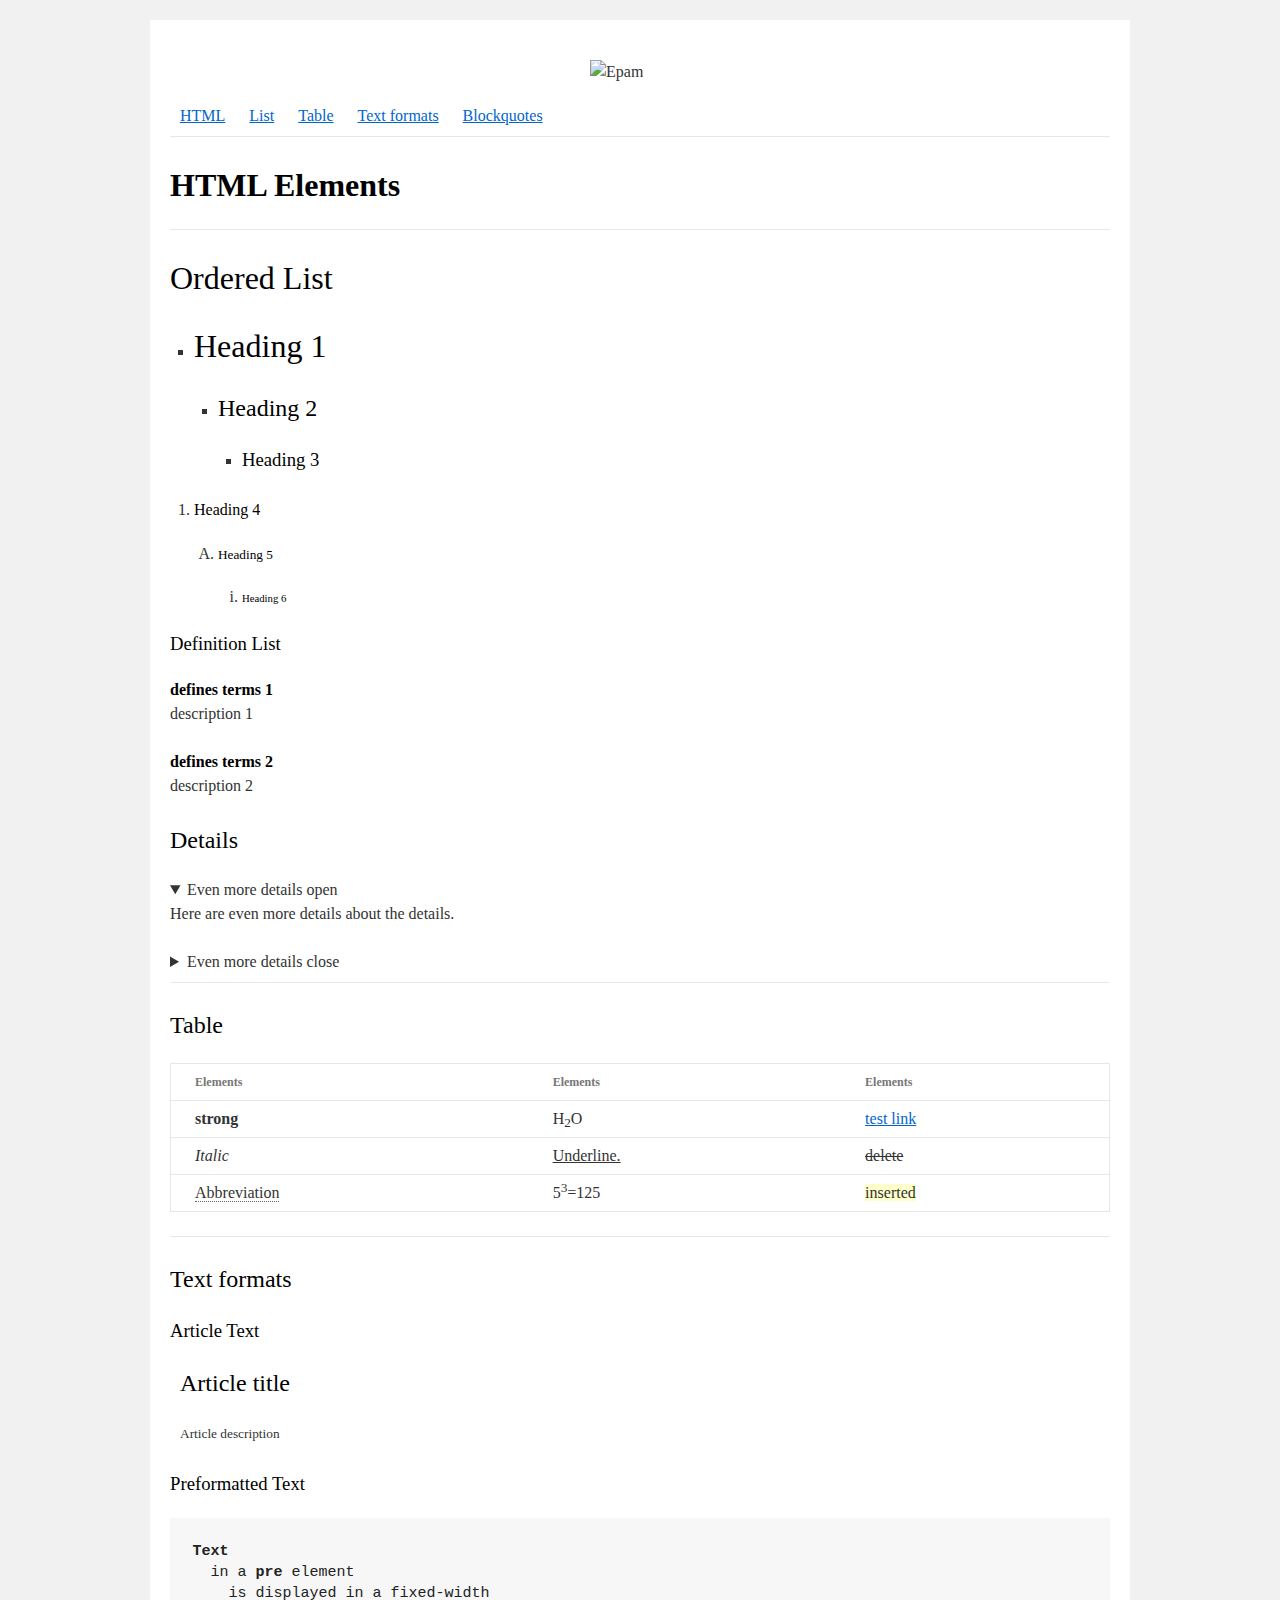
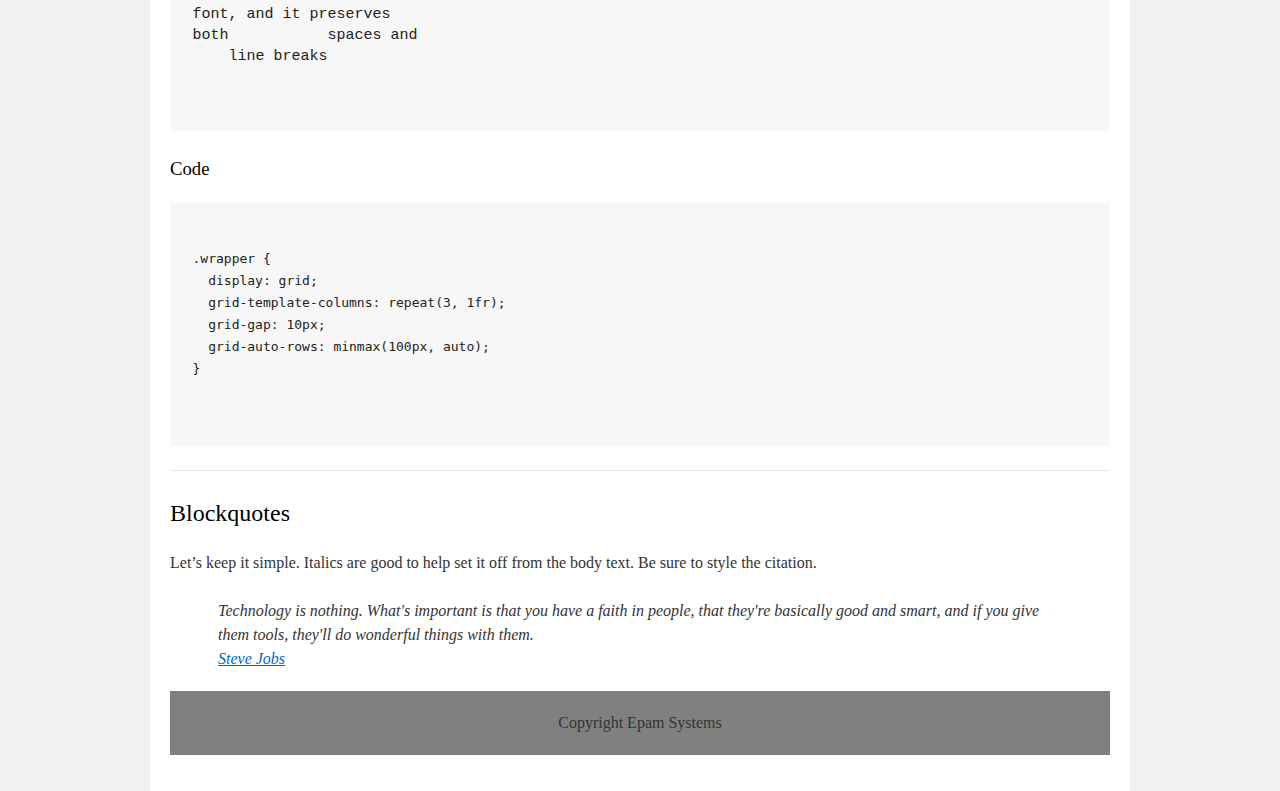
==== homework_01/index.html @ 54900b39 "user input" ====
<!DOCTYPE html>

<html>

<head>
  <meta charset="utf-8">
  <title>hw</title>
  <link rel="stylesheet" href="style.css">
</head>

<body>
  <div id="wrapper">
    <div id="main">
      <div id="container">
        <div id="content" role="main">
          <header>
            <img src="https://www.epam-group.ru/content/dam/epam/global/EPAM_logo.svg" alt="Epam" />
            <nav>
              <a href="#html">HTML</a>
              <a href="#list">List</a>
              <a href="#table">Table</a>
              <a href="#textF">Text formats</a>
              <a href="#blockquotes">Blockquotes</a>
            </nav>
          </header>
          <section>
            <hr>
            <h1 id="html"><strong>HTML Elements</strong></h1>
            <hr>
            <h1 id="list">Ordered List</h1>
            <ul>
              <li>
                <h1>Heading 1</h1>
                <ul>
                  <li>
                    <h2>Heading 2</h2>
                    <ul>
                      <li>
                        <h3>Heading 3</h3>
                      </li>
                    </ul>
                  </li>
                </ul>
              </li>
            </ul>
            <ol>
              <li>
                <h4>Heading 4</h4>
                <ol>
                  <li>
                    <h5>Heading 5</h5>
                    <ol>
                      <li>
                        <h6>Heading 6</h6>
                      </li>
                    </ol>
                  </li>
                </ol>
              </li>
            </ol>
            <h3>Definition List</h3>
            <dl>
              <dt><strong>defines terms 1</strong></dt>
              <dd>description 1</dd>
              <dt><strong>defines terms 2</strong></dt>
              <dd>description 2</dd>
            </dl>
            <h2>Details</h2>
            <details open>
              <summary>Even more details open</summary>
              <p> Here are even more details about the details.</p>
            </details>
            <details>
              <summary>Even more details close</summary>
              <p>Here are even more details about the details.</p>
            </details>
            <hr>
            <h2 id="table">Table</h2>
            <table>
              <thead>
                <tr>
                  <th>Elements</th>
                  <th>Elements</th>
                  <th>Elements</th>
                </tr>
              </thead>
              <tbody>
                <tr>
                  <td><strong>strong</strong></td>
                  <td>H<sub>2</sub>O</td>
                  <td><a href="https://www.google.com.ua">test link</a></td>
                </tr>
                <tr>
                  <td><em>Italic</em></td>
                  <td><u>Underline.</u></td>
                  <td><del>delete</del></td>
                </tr>
                <tr>
                  <td><abbr>Abbreviation</abbr></td>
                  <td>5<sup>3</sup>=125</td>
                  <td><ins>inserted</ins></td>
                </tr>
              </tbody>
            </table>
            <hr>
            <h2 id="textF">Text formats</h2>
            <h3>Article Text</h3>
            <article>
              <h2>Article title</h2>
              <p><small>Article description</small></p>
            </article>
            <h3>Preformatted Text</h3>
            <pre>
<strong>Text</strong>
  in a <strong>pre</strong> element
    is displayed in a fixed-width
font, and it preserves
both           spaces and
    line breaks

            </pre>
            <h3>Code</h3>
            <pre><code>
.wrapper {
  display: grid;
  grid-template-columns: repeat(3, 1fr);
  grid-gap: 10px;
  grid-auto-rows: minmax(100px, auto);
}

            </code></pre>
            <hr>
            <h2 id="blockquotes">Blockquotes</h2>
            <p> Let’s keep it simple. Italics are good to help set it off from the body text. Be sure to style the citation.</p>
            <blockquote>Technology is nothing. What's important is that you have a faith in people, that they're basically good and smart, and if you give them tools, they'll do wonderful things with them.
              <br>
              <a href="https://en.wikipedia.org/wiki/Steve_Jobs">Steve Jobs</a>
            </blockquote>
            <noscript> And here’s a bit of trailing text.</noscript>
          </section>
          <footer>
            Copyright Epam Systems
          </footer>
        </div>
      </div>
    </div>
  </div>
</body>

</html>
---- homework_01/style.css ----
html, body, div, span, applet, object, iframe,
h1, h2, h3, h4, h5, h6, p, blockquote, pre,
a, abbr, acronym, address, big, cite, code,
del, dfn, em, font, img, ins, kbd, q, s, samp,
small, strike, strong, sub, sup, tt, var,
b, u, i, center,
dl, dt, dd, ol, ul, li,
fieldset, form, label, legend,
table, caption, tbody, tfoot, thead, tr, th, td{background:transparent;border:0;margin:0;padding:0;vertical-align:baseline;}body{line-height:1;}h1, h2, h3, h4, h5, h6{clear:both;font-weight:normal;}ol, ul{list-style:none;}blockquote{quotes:none;}blockquote:before, blockquote:after{content:'';content:none;}del{text-decoration:line-through;}table{border-collapse:collapse;border-spacing:0;}a img{border:none;}#container{float:left;margin:0 -240px 0 0;width:100%;}#primary,
#secondary{float:right;overflow:hidden;width:220px;}#secondary{clear:right;}#footer{clear:both;width:100%;}.one-column #content{margin:0 auto;width:640px;}.single-attachment #content{margin:0 auto;width:900px;}body,
input,
textarea,
.page-title span,
.pingback a.url{font-family:Georgia, "Bitstream Charter", serif;}h3#comments-title,
h3#reply-title,
#access .menu,
#access div.menu ul,
#cancel-comment-reply-link,
.form-allowed-tags,
#site-info,
#site-title,
#wp-calendar,
.comment-meta,
.comment-body tr th,
.comment-body thead th,
.entry-content label,
.entry-content tr th,
.entry-content thead th,
.entry-meta,
.entry-title,
.entry-utility,
#respond label,
.navigation,
.page-title,
.pingback p,
.reply,
.widget-title,
.wp-caption-text{font-family:"Helvetica Neue", Arial, Helvetica, "Nimbus Sans L", sans-serif;}input[type="submit"]{font-family:"Helvetica Neue", Arial, Helvetica, "Nimbus Sans L", sans-serif;}pre{font-family:"Courier 10 Pitch", Courier, monospace;}code{font-family:Monaco, Consolas, "Andale Mono", "DejaVu Sans Mono", monospace;}#access .menu-header,
div.menu,
#colophon,
#branding,
#main,
#wrapper{margin:0 auto;width:940px;}#wrapper{background:#fff;margin-top:20px;padding:0 20px;}#footer-widget-area{overflow:hidden;}#footer-widget-area .widget-area{float:left;margin-right:20px;width:220px;}#footer-widget-area #fourth{margin-right:0;}#site-info{float:left;font-size:14px;font-weight:bold;width:700px;}#site-generator{float:right;width:220px;}body{background:#f1f1f1;}body,
input,
textarea{color:#666;font-size:12px;line-height:18px;}hr{background-color:#e7e7e7;border:0;clear:both;height:1px;margin-bottom:18px;}p{margin-bottom:18px;}ul{list-style:square;margin:0 0 18px 1.5em;}ol{list-style:decimal;margin:0 0 18px 1.5em;}ol ol{list-style:upper-alpha;}ol ol ol{list-style:lower-roman;}ol ol ol ol{list-style:lower-alpha;}ul ul,
ol ol,
ul ol,
ol ul{margin-bottom:0;}dl{margin:0 0 24px 0;}dt{font-weight:bold;}dd{margin-bottom:18px;}strong{font-weight:bold;}cite,
em,
i{font-style:italic;}big{font-size:131.25%;}ins{background:#ffc;text-decoration:none;}blockquote{font-style:italic;padding:0 3em;}blockquote cite,
blockquote em,
blockquote i{font-style:normal;}pre{background:#f7f7f7;color:#222;line-height:18px;margin-bottom:18px;overflow:auto;padding:1.5em;}abbr,
acronym{border-bottom:1px dotted #666;cursor:help;}sup,
sub{height:0;line-height:1;position:relative;vertical-align:baseline;}sup{bottom:1ex;}sub{top:.5ex;}small{font-size:smaller;}input[type="text"],
input[type="password"],
input[type="email"],
input[type="url"],
input[type="number"],
textarea{background:#f9f9f9;border:1px solid #ccc;box-shadow:inset 1px 1px 1px rgba(0,0,0,0.1);-moz-box-shadow:inset 1px 1px 1px rgba(0,0,0,0.1);-webkit-box-shadow:inset 1px 1px 1px rgba(0,0,0,0.1);padding:2px;}a:link{color:#0066cc;}a:visited{color:#743399;}a:active,
a:hover{color:#ff4b33;}.screen-reader-text{clip:rect(1px, 1px, 1px, 1px);overflow:hidden;position:absolute !important;height:1px;width:1px;}#header{padding:30px 0 0 0;}#site-title{float:left;font-size:30px;line-height:36px;margin:0 0 18px 0;width:700px;}#site-title a{color:#000;font-weight:bold;text-decoration:none;}#site-description{color:#000;clear:right;float:right;font-style:italic;margin:15px 0 18px 0;opacity:.65;width:220px;}#branding img{border-top:4px solid #000;border-bottom:1px solid #000;display:block;float:left;}#access{background:#000;display:block;float:left;margin:0 auto;width:940px;}#access .menu-header,
div.menu{font-size:13px;margin-left:12px;width:928px;}#access .menu-header ul,
div.menu ul{list-style:none;margin:0;}#access .menu-header li,
div.menu li{float:left;position:relative;}#access a{color:#aaa;display:block;line-height:38px;padding:0 10px;text-decoration:none;}#access ul ul{box-shadow:0px 3px 3px rgba(0,0,0,0.2);-moz-box-shadow:0px 3px 3px rgba(0,0,0,0.2);-webkit-box-shadow:0px 3px 3px rgba(0,0,0,0.2);display:none;position:absolute;top:38px;left:0;float:left;width:180px;z-index:99999;}#access ul ul li{min-width:180px;}#access ul ul ul{left:100%;top:0;}#access ul ul a{background:#333;line-height:1em;padding:10px;width:160px;height:auto;}#access li:hover > a,
#access ul ul:hover > a{background:#333;color:#fff;}#access ul li:hover > ul{display:block;}#access ul li.current_page_item > a,
#access ul li.current_page_ancestor > a,
#access ul li.current-menu-ancestor > a,
#access ul li.current-menu-item > a,
#access ul li.current-menu-parent > a{color:#fff;}* html #access ul li.current_page_item a,
* html #access ul li.current_page_ancestor a,
* html #access ul li.current-menu-ancestor a,
* html #access ul li.current-menu-item a,
* html #access ul li.current-menu-parent a,
* html #access ul li a:hover{color:#fff;}#main{clear:both;overflow:hidden;padding:40px 0 0 0;}#content{margin-bottom:36px;}#content,
#content input,
#content textarea{color:#333;font-size:16px;line-height:24px;}#content p,
#content ul,
#content ol,
#content dd,
#content pre,
#content hr{margin-bottom:24px;}#content ul ul,
#content ol ol,
#content ul ol,
#content ol ul{margin-bottom:0;}#content pre,
#content kbd,
#content tt,
#content var{font-size:15px;line-height:21px;}#content code{font-size:13px;}#content dt,
#content th{color:#000;}#content h1,
#content h2,
#content h3,
#content h4,
#content h5,
#content h6{color:#000;line-height:1.5em;margin:0 0 20px 0;}#content table{border:1px solid #e7e7e7;margin:0 -1px 24px 0;text-align:left;width:100%;}#content tr th,
#content thead th{color:#777;font-size:12px;font-weight:bold;line-height:18px;padding:9px 24px;}#content tr td{border-top:1px solid #e7e7e7;padding:6px 24px;}#content tr.odd td{background:#f2f7fc;}.hentry{margin:0 0 48px 0;}.home .sticky{background:#f2f7fc;border-top:4px solid #000;margin-left:-20px;margin-right:-20px;padding:18px 20px;}.single .hentry{margin:0 0 36px 0;}.page-title{color:#000;font-size:14px;font-weight:bold;margin:0 0 36px 0;}.page-title span{color:#333;font-size:16px;font-style:italic;font-weight:normal;}.page-title a:link,
.page-title a:visited{color:#777;text-decoration:none;}.page-title a:active,
.page-title a:hover{color:#ff4b33;}#content .entry-title{color:#000;font-size:21px;font-weight:bold;line-height:1.3em;margin-bottom:0;}.entry-title a:link,
.entry-title a:visited{color:#000;text-decoration:none;}.entry-title a:active,
.entry-title a:hover{color:#ff4b33;}.entry-meta{color:#777;font-size:12px;}.entry-meta abbr,
.entry-utility abbr{border:none;}.entry-meta abbr:hover,
.entry-utility abbr:hover{border-bottom:1px dotted #666;}.single-author .by-author{position:absolute !important;clip:rect(1px 1px 1px 1px);clip:rect(1px, 1px, 1px, 1px);}.entry-content,
.entry-summary{clear:both;padding:12px 0 0 0;}.entry-content .more-link{white-space:nowrap;}#content .entry-summary p:last-child{margin-bottom:12px;}.entry-content fieldset{border:1px solid #e7e7e7;margin:0 0 24px 0;padding:24px;}.entry-content fieldset legend{background:#fff;color:#000;font-weight:bold;padding:0 24px;}.entry-content input{margin:0 0 24px 0;}.entry-content input.file,
.entry-content input.button{margin-right:24px;}.entry-content label{color:#777;font-size:12px;}.entry-content select{margin:0 0 24px 0;}.entry-content sup,
.entry-content sub{font-size:10px;}.entry-content blockquote.left{float:left;margin-left:0;margin-right:24px;text-align:right;width:33%;}.entry-content blockquote.right{float:right;margin-left:24px;margin-right:0;text-align:left;width:33%;}.page-link{clear:both;color:#000;font-weight:bold;line-height:48px;word-spacing:0.5em;}.page-link a:link,
.page-link a:visited{background:#f1f1f1;color:#333;font-weight:normal;padding:0.5em 0.75em;text-decoration:none;}.home .sticky .page-link a{background:#d9e8f7;}.page-link a:active,
.page-link a:hover{color:#ff4b33;}body.page .edit-link{clear:both;display:block;}#entry-author-info{background:#f2f7fc;border-top:4px solid #000;clear:both;font-size:14px;line-height:20px;margin:24px 0;overflow:hidden;padding:18px 20px;}#entry-author-info #author-avatar{background:#fff;border:1px solid #e7e7e7;float:left;height:60px;margin:0 -104px 0 0;padding:11px;}#entry-author-info #author-description{float:left;margin:0 0 0 104px;}#entry-author-info h2{color:#000;font-size:100%;font-weight:bold;margin-bottom:0;}.entry-utility{clear:both;color:#777;font-size:12px;line-height:18px;}.entry-meta a,
.entry-utility a{color:#777;}.entry-meta a:hover,
.entry-utility a:hover{color:#ff4b33;}#content .video-player{padding:0;}.format-standard .wp-video,
.format-standard .wp-audio-shortcode,
.format-audio .wp-audio-shortcode,
.format-standard .video-player{margin-bottom:24px;}.home #content .format-aside p,
.home #content .category-asides p{font-size:14px;line-height:20px;margin-bottom:10px;margin-top:0;}.format-gallery .size-thumbnail img,
.category-gallery .size-thumbnail img{border:10px solid #f1f1f1;margin-bottom:0;}.format-gallery .gallery-thumb,
.category-gallery .gallery-thumb{float:left;margin-right:20px;margin-top:-4px;}.home #content .format-gallery .entry-utility,
.home #content .category-gallery .entry-utility{padding-top:4px;}.attachment .entry-content .entry-caption{font-size:140%;margin-top:24px;}.attachment .entry-content .nav-previous a:before{content:'\2190\00a0';}.attachment .entry-content .nav-next a:after{content:'\00a0\2192';}#content img.size-auto,
#content img.size-full,
#content img.size-large,
#content img.size-medium,
#content .entry-attachment img,
#content .widget-container img{max-width:100%;height:auto;}#ie8 #content img.size-auto,
#ie8 #content img.size-full,
#ie8 #content img.size-large,
#ie8 #content img.size-medium,
#ie8 #content .entry-attachment img{width:auto;}.alignleft,
img.alignleft{display:inline;float:left;margin-right:24px;margin-top:4px;}.alignright,
img.alignright{display:inline;float:right;margin-left:24px;margin-top:4px;}.aligncenter,
img.aligncenter{clear:both;display:block;margin-left:auto;margin-right:auto;}img.alignleft,
img.alignright,
img.aligncenter{margin-bottom:12px;}.wp-caption{background:#f1f1f1;line-height:18px;margin-bottom:20px;max-width:100%;padding:4px;text-align:center;}.wp-caption img{margin:5px 5px 0;max-width:622px;}.wp-caption p.wp-caption-text{color:#777;font-size:12px;margin:5px;}.wp-smiley{margin:0;}.gallery{margin:0 auto 18px;}.gallery .gallery-item{float:left;margin-top:0;text-align:center;}.gallery-columns-1 .gallery-item{width:100%;}.gallery-columns-2 .gallery-item{width:50%;}.gallery-columns-3 .gallery-item{width:33%;}.gallery-columns-4 .gallery-item{width:25%;}.gallery-columns-5 .gallery-item{width:20%;}.gallery-columns-6 .gallery-item{width:16%;}.gallery-columns-7 .gallery-item{width:14%;}.gallery-columns-8 .gallery-item{width:12%;}.gallery-columns-9 .gallery-item{width:11%;}.gallery-columns-1 img{max-width:620px;}.gallery-columns-2 img{max-width:288px;}.gallery-columns-3 img{max-width:177px;}.gallery-columns-4 img{max-width:122px;}.gallery-columns-5 img{max-width:88px;}.gallery-columns-6 img{max-width:66px;}.gallery-columns-7 img{max-width:50px;}.gallery-columns-8 img{max-width:39px;}.gallery-columns-9 img{max-width:29px;}.gallery-item img{height:auto;}.gallery-columns-2 .attachment-medium{max-width:92%;height:auto;}.gallery-columns-4 .attachment-thumbnail{max-width:84%;height:auto;}.gallery .gallery-caption{color:#777;font-size:12px;margin:0 0 12px;}.gallery dl{margin:0;}.gallery img{border:10px solid #f1f1f1;}.gallery br+br{display:none;}#content .entry-attachment img{display:block;margin:0 auto;}.navigation{color:#777;font-size:12px;line-height:18px;overflow:hidden;}.navigation a:link,
.navigation a:visited{color:#777;text-decoration:none;}.navigation a:active,
.navigation a:hover{color:#ff4b33;}.nav-previous{float:left;width:50%;}.nav-next{float:right;text-align:right;width:50%;}#nav-above{margin:0 0 18px 0;}#nav-above{display:none;}.paged #nav-above,
.single #nav-above{display:block;}#nav-below{margin:-18px 0 0 0;}#comments{clear:both;}#comments .navigation{padding:0 0 18px 0;}h3#comments-title,
h3#reply-title{color:#000;font-size:20px;font-weight:bold;margin-bottom:0;}h3#comments-title{padding:24px 0;}.commentlist{list-style:none;margin:0;}.commentlist li.comment{border-bottom:1px solid #e7e7e7;line-height:24px;margin:0 0 24px 0;padding:0 0 0 56px;position:relative;}.commentlist li:last-child{border-bottom:none;margin-bottom:0;}#comments .comment-body ul,
#comments .comment-body ol{margin-bottom:18px;}#comments .comment-body p:last-child{margin-bottom:6px;}#comments .comment-body blockquote p:last-child{margin-bottom:24px;}.commentlist ol{list-style:decimal;}.commentlist .avatar{position:absolute;top:4px;left:0;}.comment-author{}.comment-author cite{color:#000;font-style:normal;font-weight:bold;}.comment-author .says{font-style:italic;}.comment-meta{font-size:12px;margin:0 0 18px 0;}.comment-meta a:link,
.comment-meta a:visited{color:#777;text-decoration:none;}.comment-meta a:active,
.comment-meta a:hover{color:#ff4b33;}.commentlist .even{}.commentlist .bypostauthor{}.commentlist .bypostauthor > div{background:#f2f7fc;border-top:4px solid #000;margin-bottom:10px;padding:10px 0 0 20px;}.reply{font-size:12px;padding:0 0 24px 0;}.reply a,
a.comment-edit-link{color:#777;}.reply a:hover,
a.comment-edit-link:hover{color:#ff4b33;}.commentlist .children{list-style:none;margin:0;}.commentlist .children li{border:none;margin:0;}.nopassword,
.nocomments{display:none;}#comments .pingback{border-bottom:1px solid #e7e7e7;margin-bottom:18px;padding-bottom:18px;}.commentlist li.comment+li.pingback{margin-top:-6px;}#comments .pingback p{color:#777;display:block;font-size:12px;line-height:18px;margin:0;}#comments .pingback .url{font-size:13px;font-style:italic;}input[type="submit"]{color:#333;}#respond{border-top:1px solid #e7e7e7;margin:24px 0;overflow:hidden;position:relative;}#respond p{margin:0;}#respond .comment-notes{margin-bottom:1em;}.form-allowed-tags{line-height:1em;}.children #respond{margin:0 48px 0 0;}h3#reply-title{margin:18px 0;}#comments-list #respond{margin:0 0 18px 0;}#comments-list ul #respond{margin:0;}#cancel-comment-reply-link{font-size:12px;font-weight:normal;line-height:18px;}#respond .required{color:#ff4b33;font-weight:bold;}#respond label{color:#777;font-size:12px;}#respond input{margin:0 0 9px;width:98%;}#respond textarea{width:98%;}#respond .form-allowed-tags{color:#777;font-size:12px;line-height:18px;}#respond .form-allowed-tags code{font-size:11px;}#respond .form-submit{margin:12px 0;}#respond .form-submit input{font-size:14px;width:auto;}.widget-area ul{list-style:none;margin-left:0;}.widget-area ul ul{list-style:square;margin-left:1.3em;}.widget-area select{max-width:100%;}.widget_search #s{width:60%;}.widget_search label{display:none;}.widget-container{word-wrap:break-word;-webkit-hyphens:auto;-moz-hyphens:auto;hyphens:auto;margin:0 0 18px 0;}.widget-container .wp-caption img{margin:auto;}.widget-container.widget_image .wp-caption{width:auto;}.widget-container.widget_image .wp-caption img{margin-left:-8px;}.widget-title{color:#222;font-size:14px;font-weight:bold;}.widget-area a:link,
.widget-area a:visited{text-decoration:none;}.widget-area a:active,
.widget-area a:hover{text-decoration:underline;}.widget-area .entry-meta{font-size:11px;}#wp_tag_cloud div{line-height:1.6em;}#wp-calendar{width:100%;}#wp-calendar caption{color:#222;font-size:14px;font-weight:bold;padding-bottom:4px;text-align:left;}#wp-calendar thead{font-size:11px;}#wp-calendar thead th{}#wp-calendar tbody{color:#aaa;}#wp-calendar tbody td{background:#f5f5f5;border:1px solid #fff;padding:3px 0 2px;text-align:center;}#wp-calendar tbody .pad{background:none;}#wp-calendar tfoot #next{text-align:right;}.widget_rss a.rsswidget{color:#000;}.widget_rss a.rsswidget:hover{color:#ff4b33;}.widget_rss .widget-title img{width:11px;height:11px;}#main .widget-area ul{margin-left:0;padding:0 20px 0 0;}#main .widget-area ul ul{border:none;margin-left:1.3em;padding:0;}#primary{}#secondary{}#footer-widget-area{}#main .widget-container.music-player ul{margin:0;}#footer{margin-bottom:20px;}#colophon{border-top:4px solid #000;margin-top:-4px;overflow:hidden;padding:18px 0;}#site-info{font-weight:bold;}#site-info a{color:#000;text-decoration:none;}#site-generator{font-style:italic;position:relative;}#site-generator a{background:url(images/wordpress.png) center left no-repeat;color:#666;display:inline-block;line-height:16px;padding-left:20px;text-decoration:none;}#site-generator a:hover{text-decoration:underline;}img#wpstats{display:block;margin:0 auto 10px;}pre{-webkit-text-size-adjust:140%;}code{-webkit-text-size-adjust:160%;}#access,
.entry-meta,
.entry-utility,
.navigation,
.widget-area{-webkit-text-size-adjust:120%;}#site-description{-webkit-text-size-adjust:none;}@media print{body{background:none !important;}#wrapper{clear:both !important;display:block !important;float:none !important;position:relative !important;}#header{border-bottom:2pt solid #000;padding-bottom:18pt;}#colophon{border-top:2pt solid #000;}#site-title,	#site-description{float:none;line-height:1.4em;margin:0;padding:0;}#site-title{font-size:13pt;}.entry-content{font-size:14pt;line-height:1.6em;}.entry-title{font-size:21pt;}#access,	#branding img,	#respond,	.comment-edit-link,	.edit-link,	.navigation,	.page-link,	.widget-area{display:none !important;}#container,	#header,	#footer{margin:0;width:100%;}#content,	.one-column #content{margin:24pt 0 0;width:100%;}.wp-caption p{font-size:11pt;}#site-info,	#site-generator{float:none;width:auto;}#colophon{width:auto;}img#wpstats{display:none;}#site-generator a{margin:0;padding:0;}#entry-author-info{border:1px solid #e7e7e7;}#main{display:inline;}.home .sticky{border:none;}}
img{width: 100px;vertical-align: middle;margin-left: calc(50% - 50px);margin-bottom: 20px;}nav > a{padding: 10px;color: #0279c1;}nav > a b:hover{color: #00527a;}nav > a:visited{color: #0279c1;}article{padding-left: 10px;}footer{margin-top: 20px;padding: 20px;text-align: center;background: grey;}
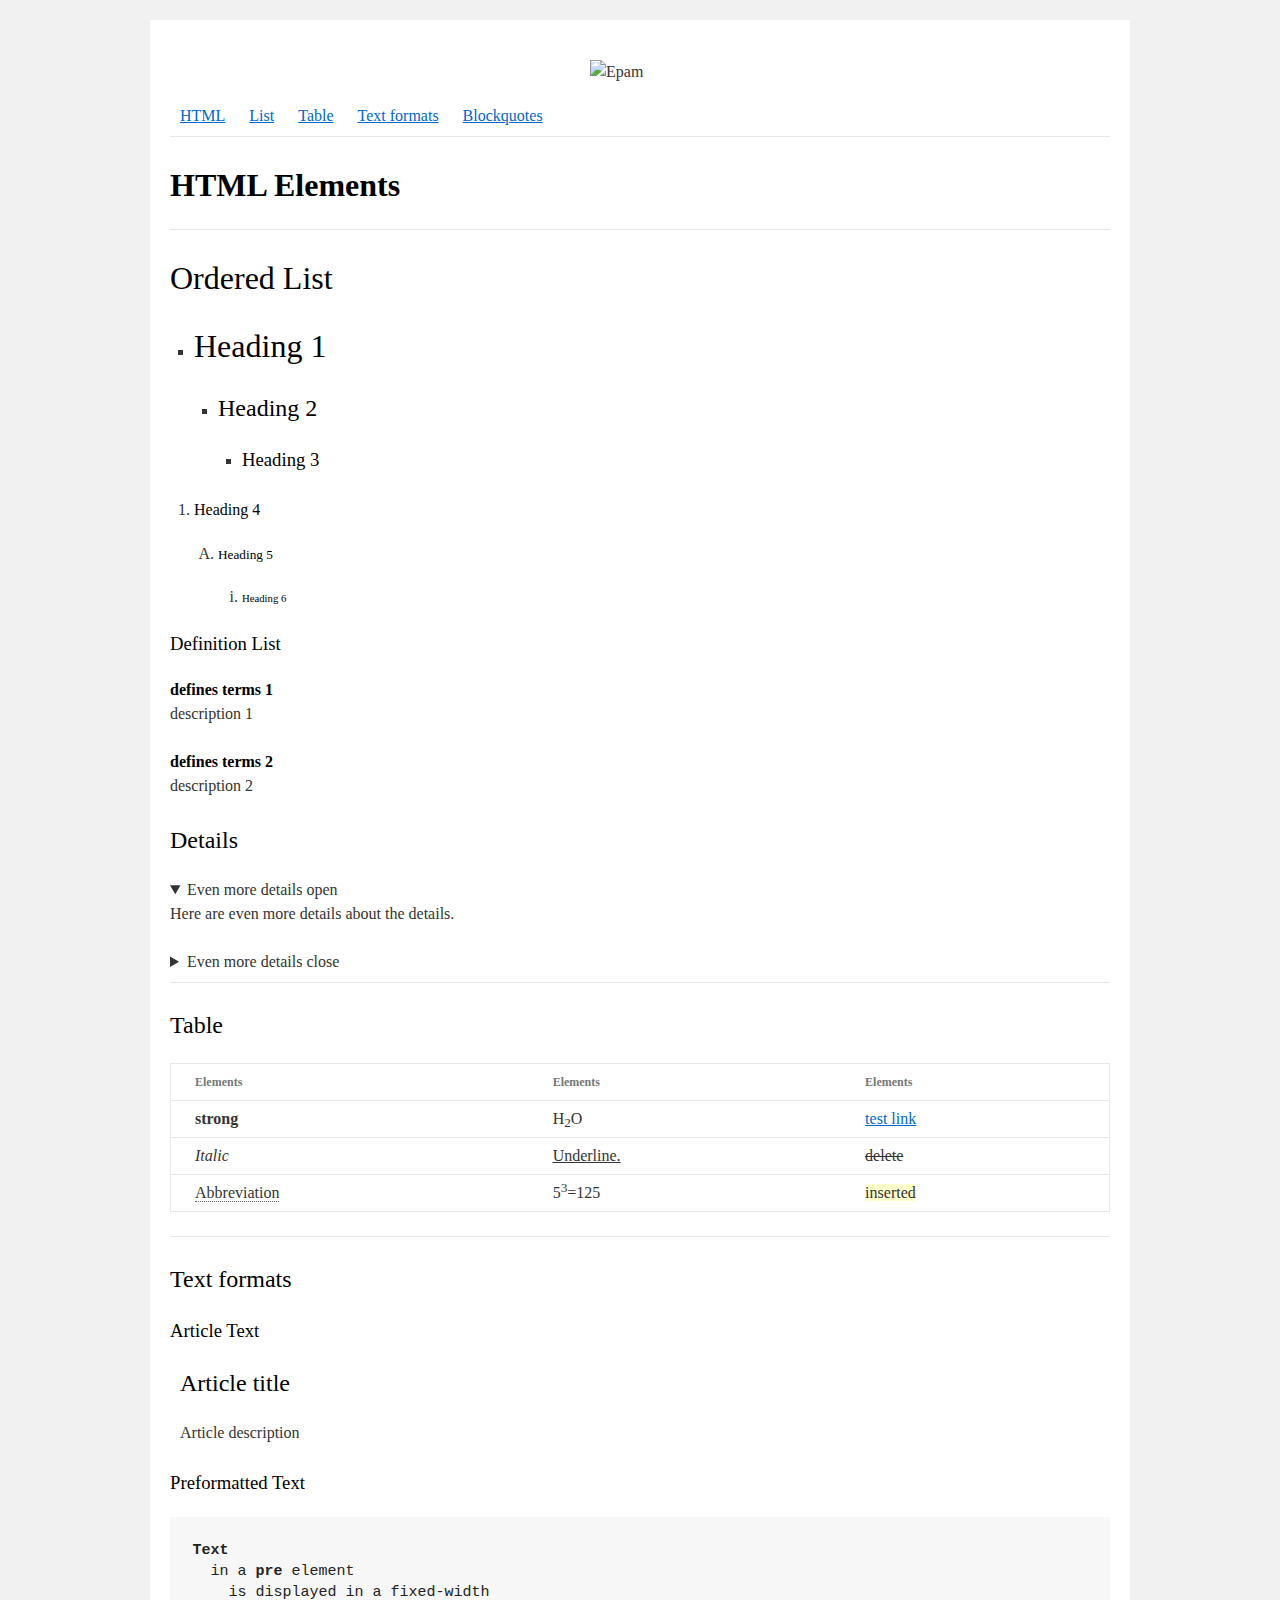
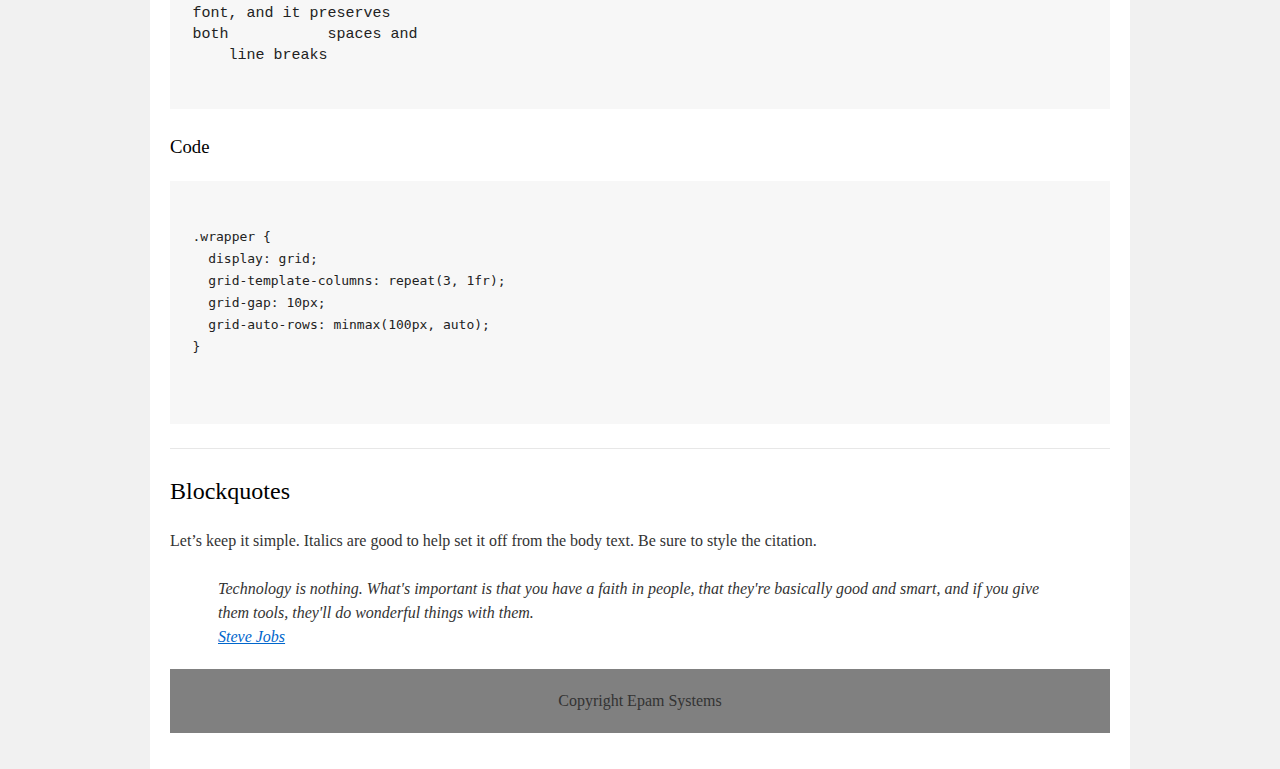
==== commit 11855a26: "user input" ====
--- a/homework_01/index.html
+++ b/homework_01/index.html
@@ -107,7 +107,7 @@
             <h3>Article Text</h3>
             <article>
               <h2>Article title</h2>
-              <p><small>Article description</small></p>
+              <p>Article description</p>
             </article>
             <h3>Preformatted Text</h3>
             <pre>
@@ -117,7 +117,6 @@
 font, and it preserves
 both           spaces and
     line breaks
-
             </pre>
             <h3>Code</h3>
             <pre><code>
@@ -136,7 +135,7 @@
               <br>
               <a href="https://en.wikipedia.org/wiki/Steve_Jobs">Steve Jobs</a>
             </blockquote>
-            <noscript> And here’s a bit of trailing text.</noscript>
+            <p hidden> And here’s a bit of trailing text.</p>
           </section>
           <footer>
             Copyright Epam Systems
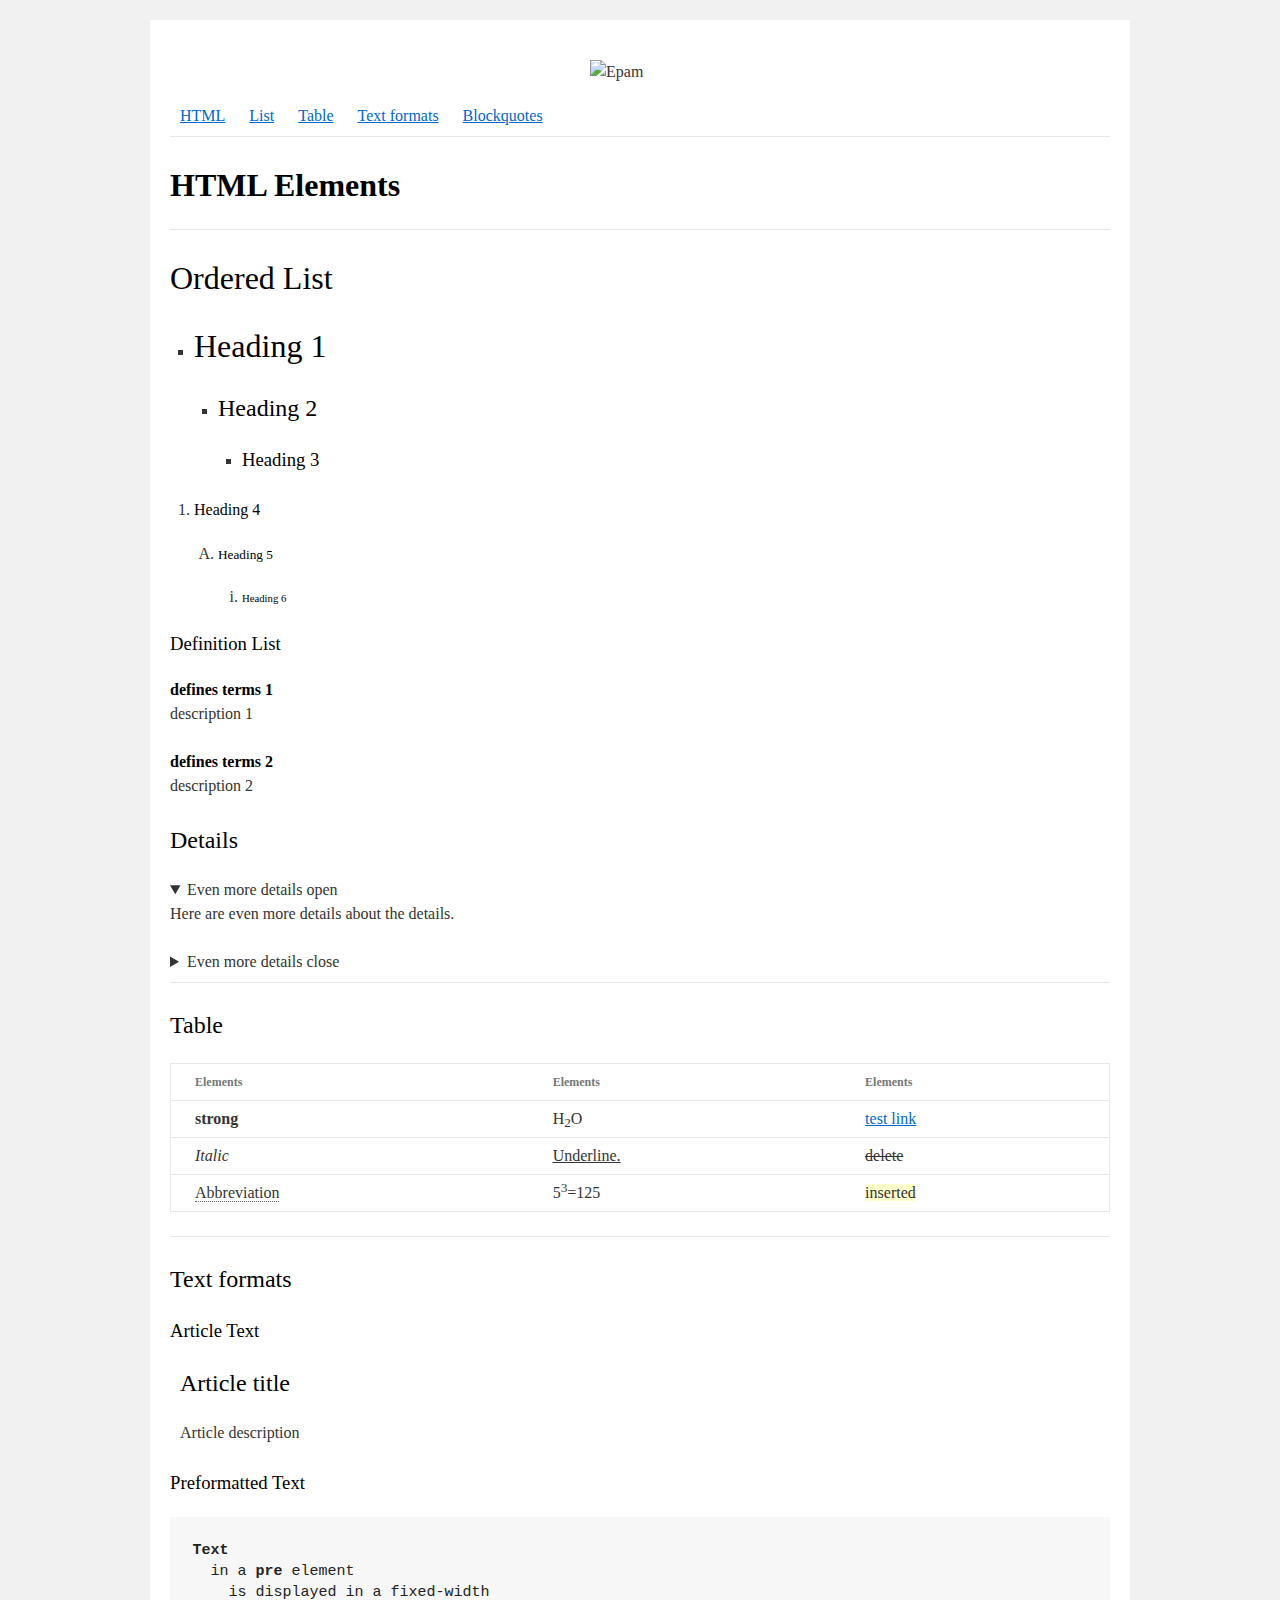
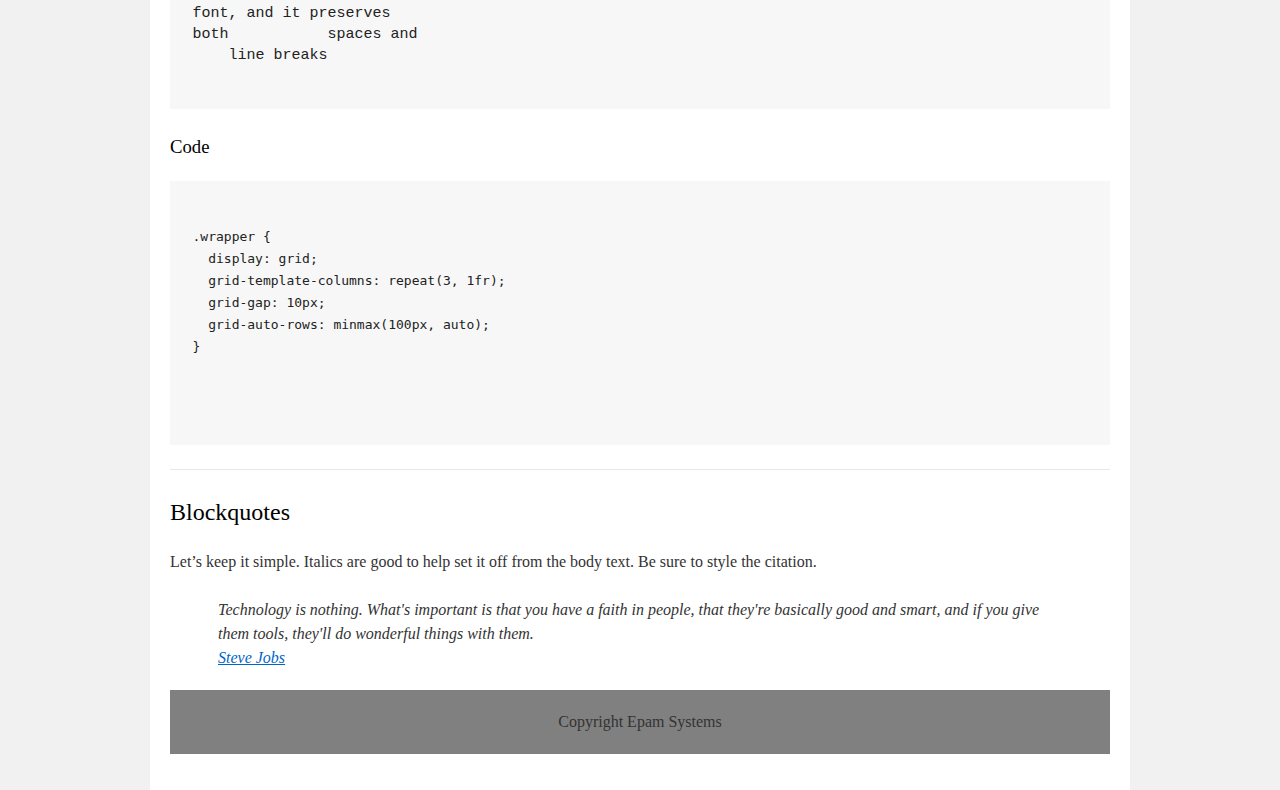
==== commit 1bed99d9: "user input" ====
--- a/homework_01/index.html
+++ b/homework_01/index.html
@@ -119,7 +119,8 @@
     line breaks
             </pre>
             <h3>Code</h3>
-            <pre><code>
+            <pre>
+              <code>
 .wrapper {
   display: grid;
   grid-template-columns: repeat(3, 1fr);
@@ -127,7 +128,8 @@
   grid-auto-rows: minmax(100px, auto);
 }
 
-            </code></pre>
+            </code>
+          </pre>
             <hr>
             <h2 id="blockquotes">Blockquotes</h2>
             <p> Let’s keep it simple. Italics are good to help set it off from the body text. Be sure to style the citation.</p>
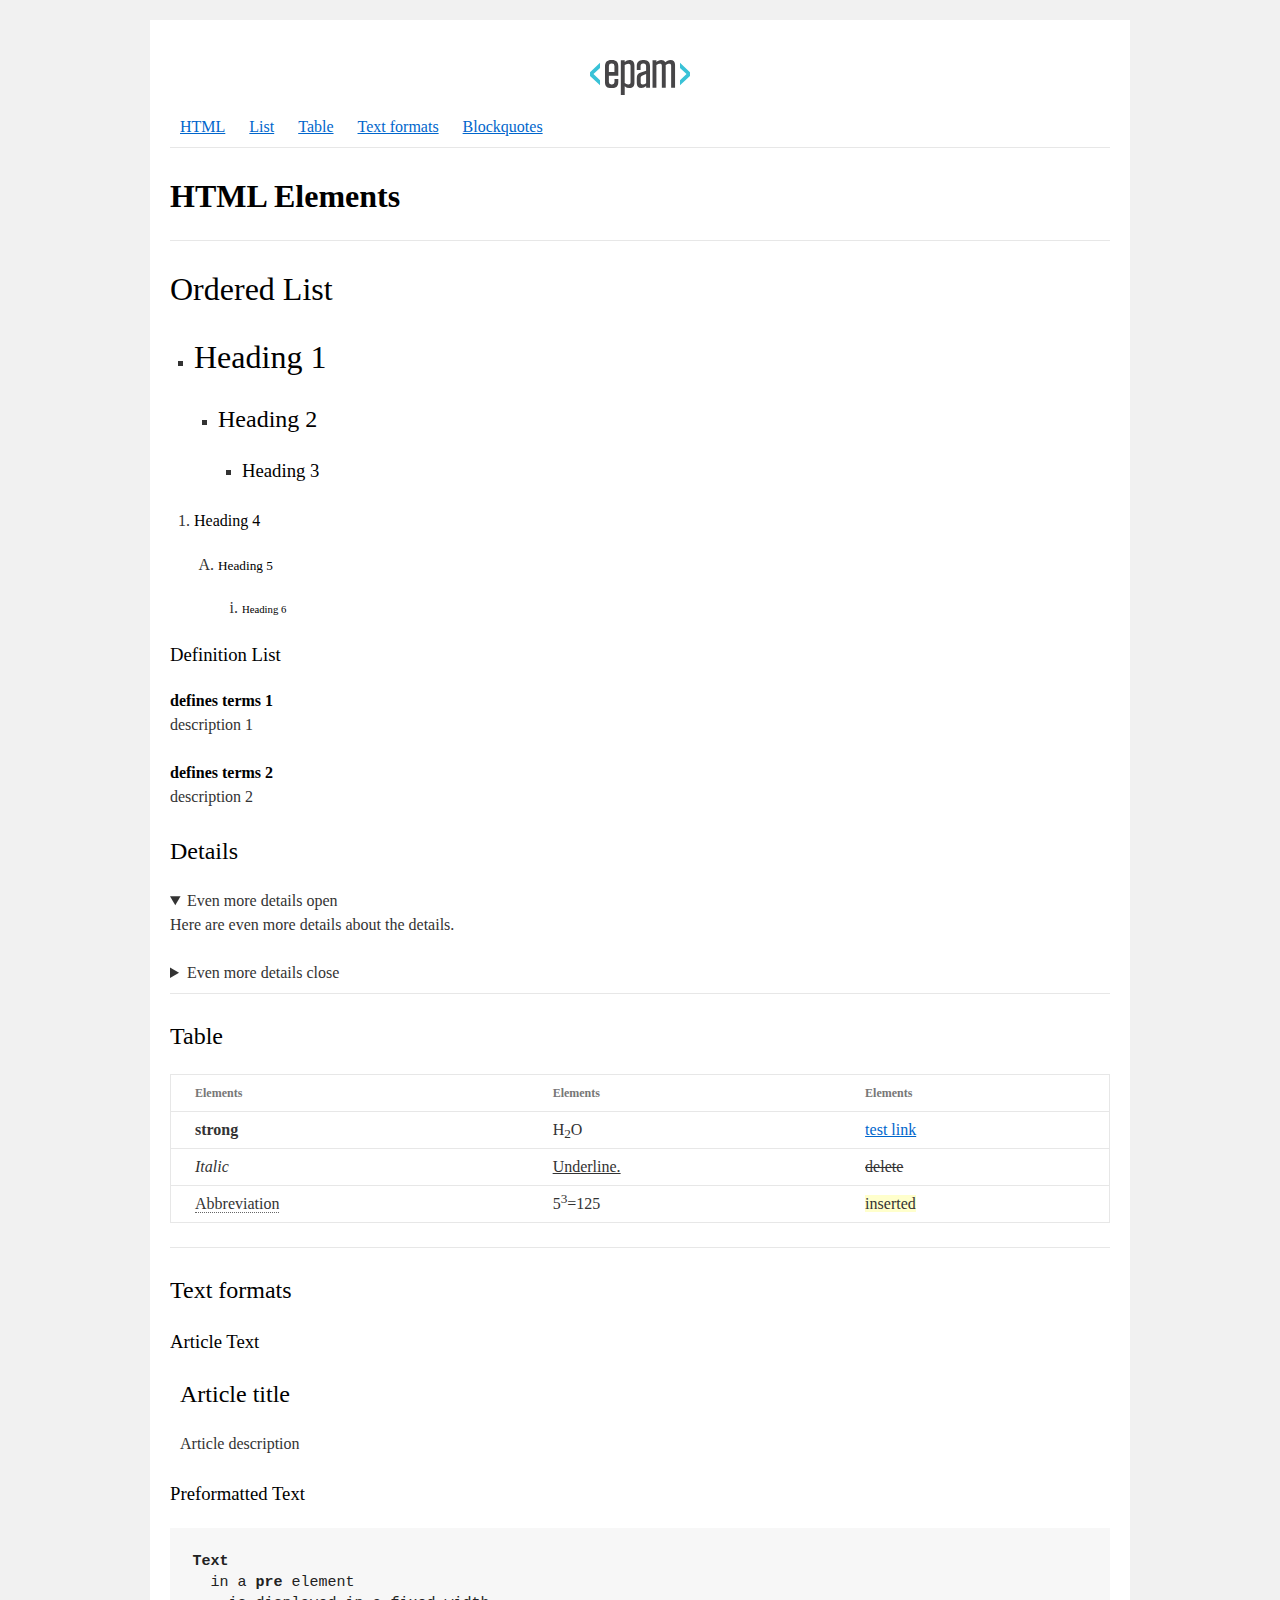
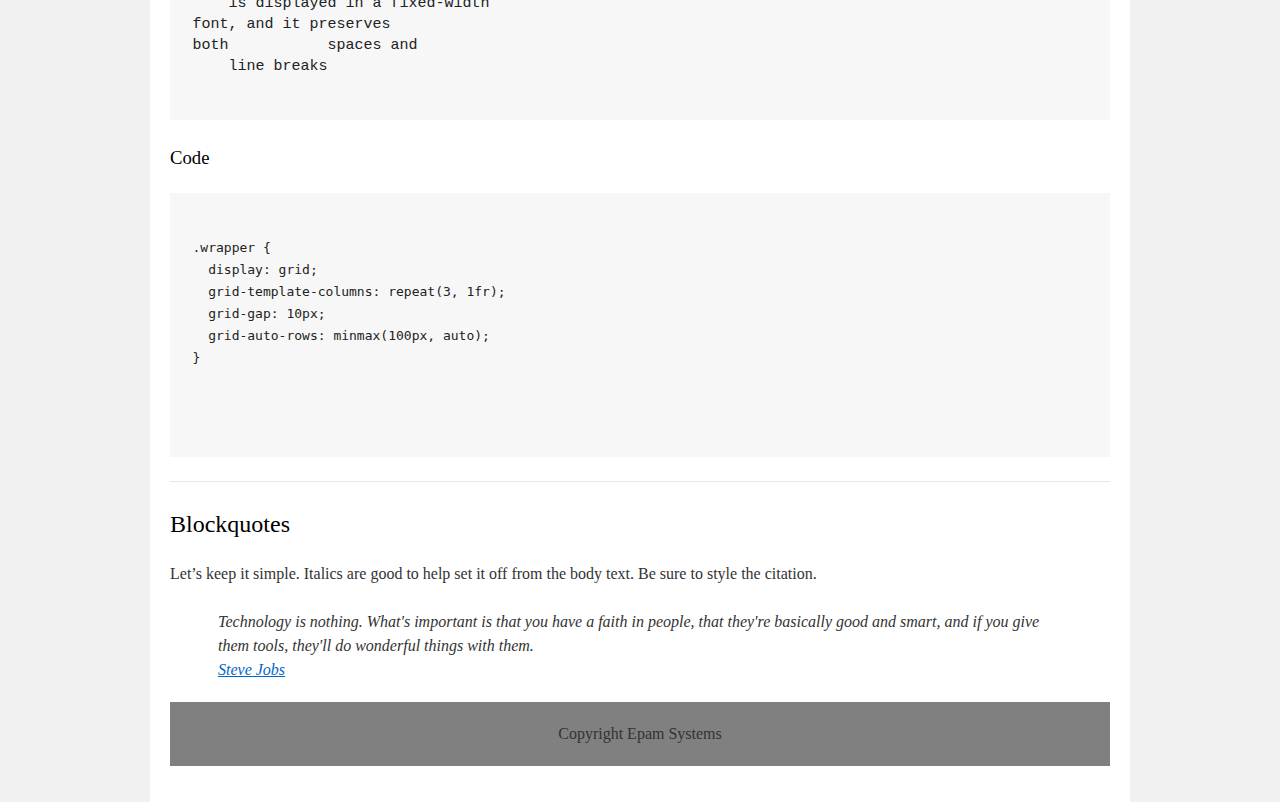
==== commit 7ebadafe: "user input" ====
--- a/homework_01/index.html
+++ b/homework_01/index.html
@@ -14,7 +14,7 @@
       <div id="container">
         <div id="content" role="main">
           <header>
-            <img src="https://www.epam-group.ru/content/dam/epam/global/EPAM_logo.svg" alt="Epam" />
+            <img src="EPAM_logo.svg" alt="epamlogo" />
             <nav>
               <a href="#html">HTML</a>
               <a href="#list">List</a>
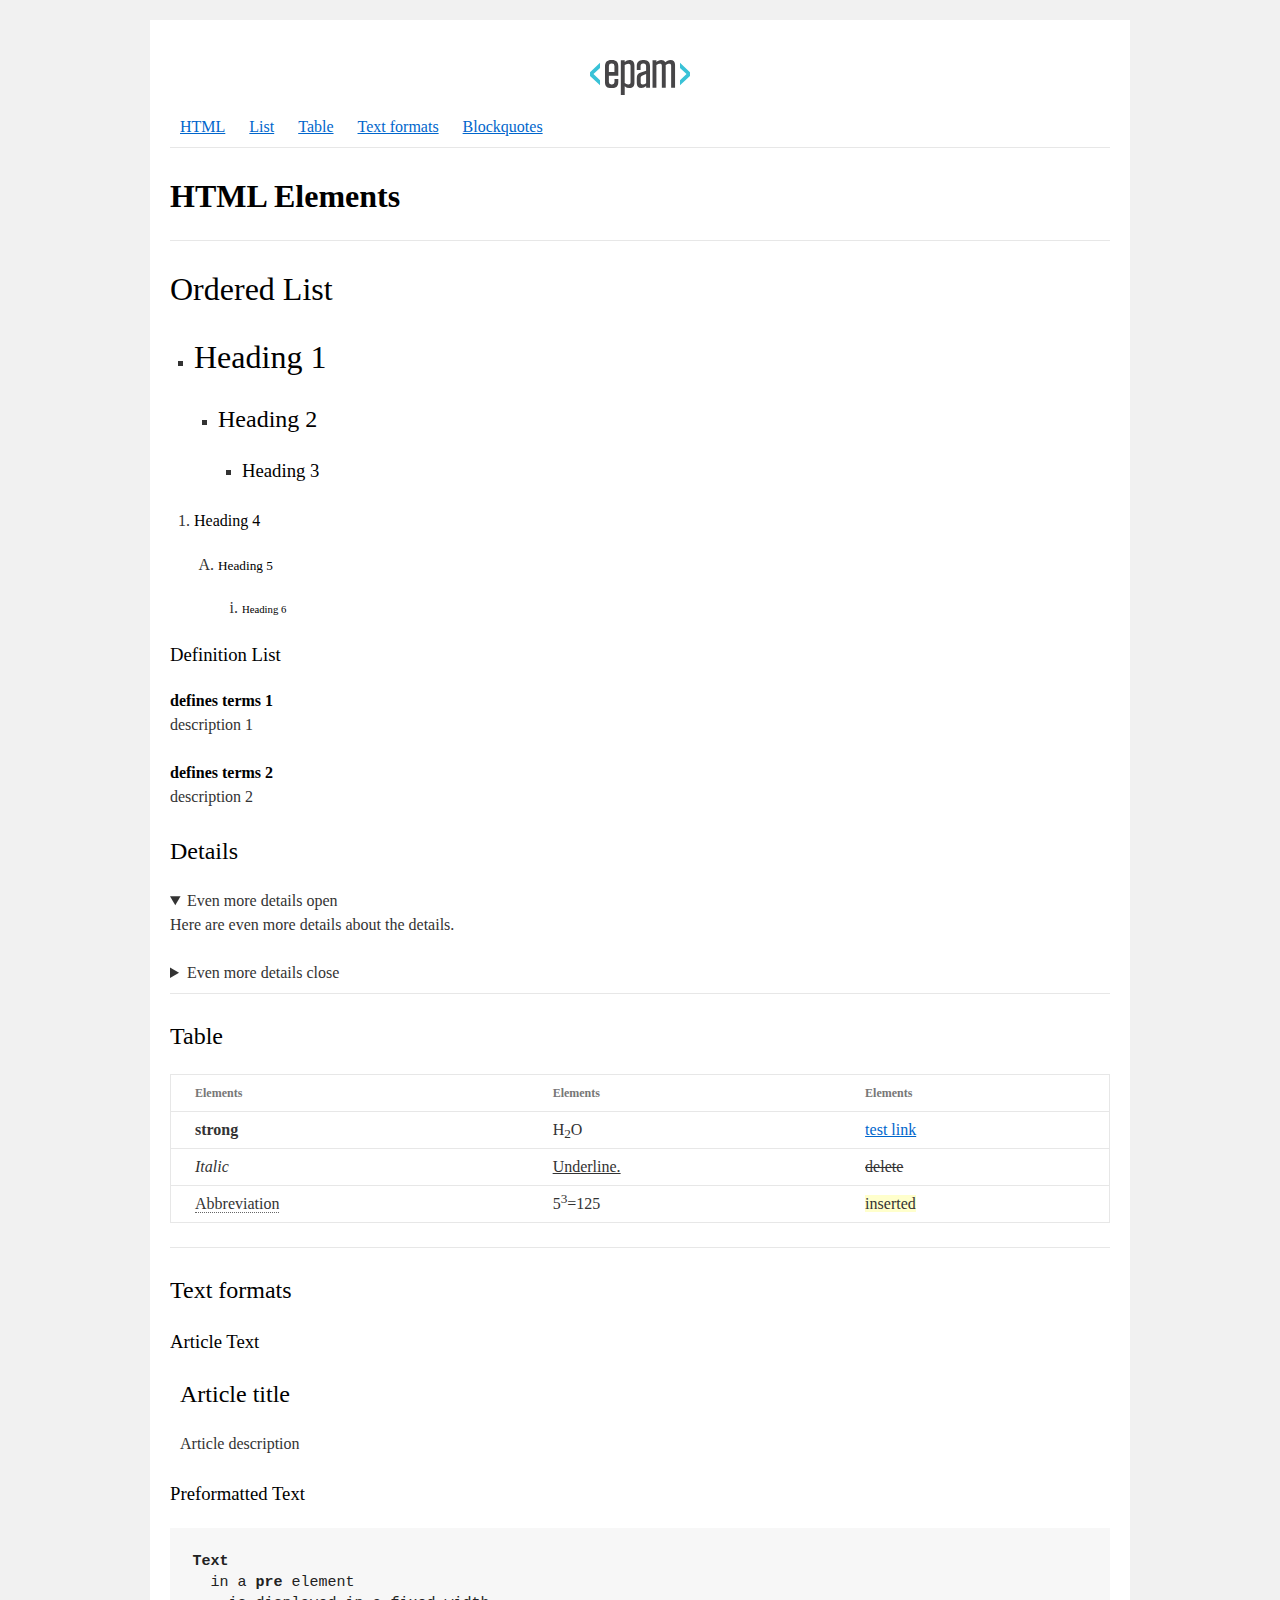
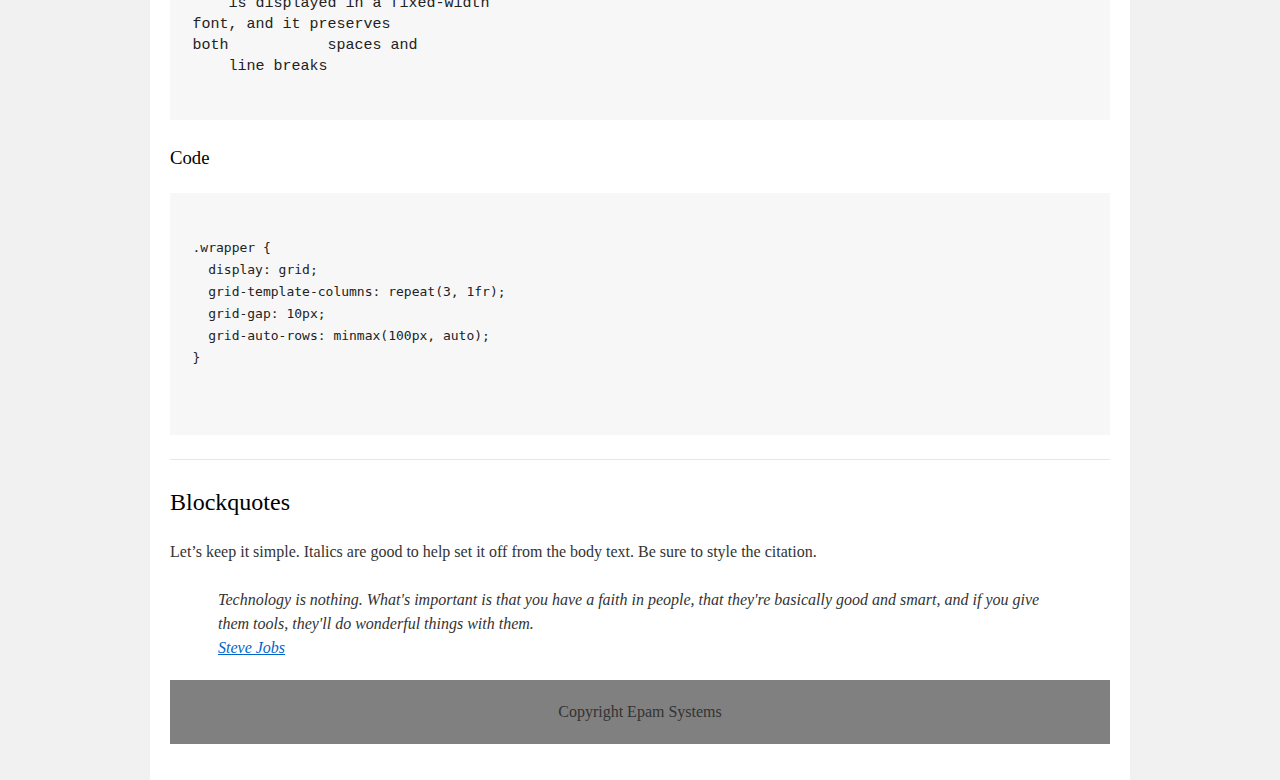
==== commit f7955e7c: "user input" ====
--- a/homework_01/index.html
+++ b/homework_01/index.html
@@ -14,7 +14,7 @@
       <div id="container">
         <div id="content" role="main">
           <header>
-            <img src="EPAM_logo.svg" alt="epamlogo" />
+            <img src="EPAM_logo.svg" alt="EPAM_logo" />
             <nav>
               <a href="#html">HTML</a>
               <a href="#list">List</a>
@@ -127,7 +127,6 @@
   grid-gap: 10px;
   grid-auto-rows: minmax(100px, auto);
 }
-
             </code>
           </pre>
             <hr>
